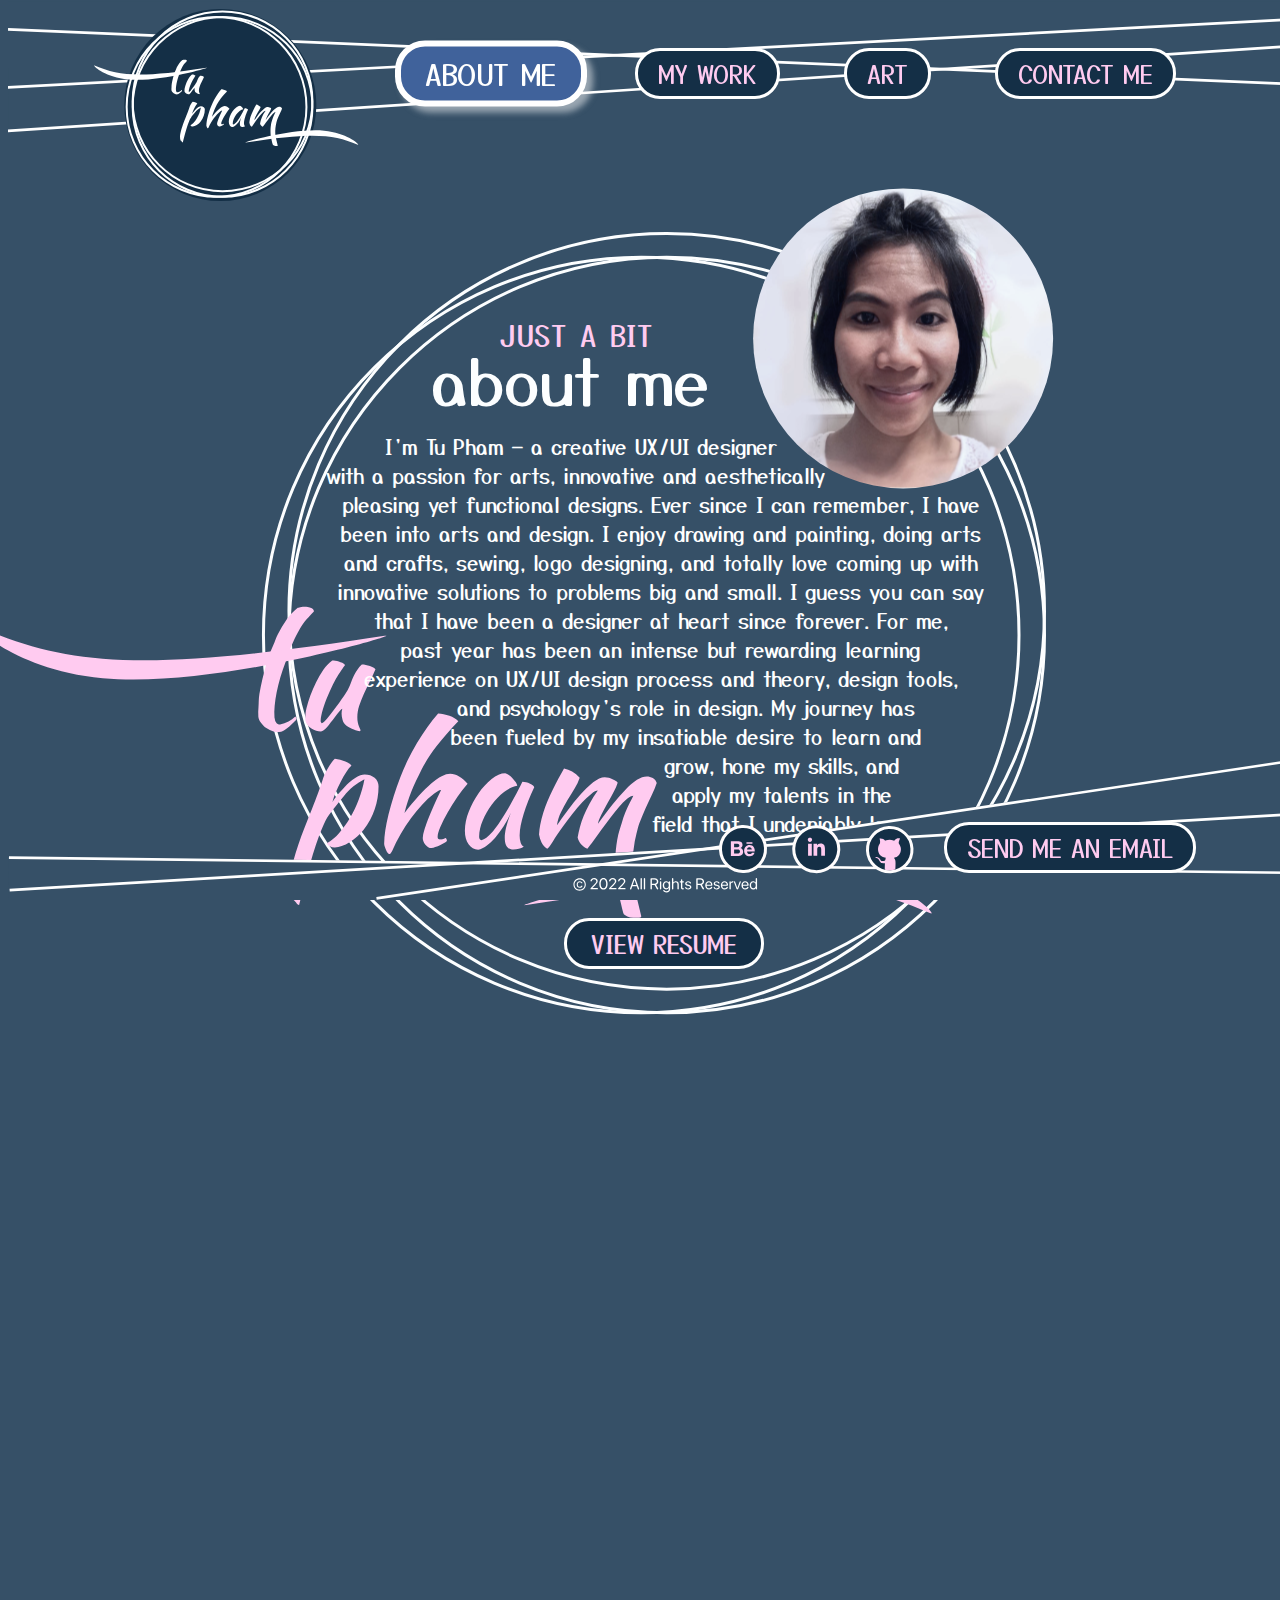
==== aboutMe.html @ 53de0c07 "my work, responsive" ====
<html>

<head>
  <title> ABOUT ME PAGE</title>
  <link rel="preconnect" href="https://fonts.googleapis.com">
  <link rel="preconnect" href="https://fonts.gstatic.com" crossorigin>
  <link href="https://fonts.googleapis.com/css2?family=Yusei+Magic&display=swap" rel="stylesheet">
  <link href="css/main.css" rel="stylesheet" type="text/css">
  <link href="css/aboutMe.css" rel="stylesheet" type="text/css">

</head>

<body>

  <header class="navigation">
    <div>
      <img class="navbg" src="images/Header.svg">
    </div>
    <div class="inline-block logo">
      <a href="../index.html"><img class="logo" src="images/logo.svg"></a>
   </div>
    <div class="mobileMenu">
      <img class="menu" src="images/menu.svg">
    </div>
    <nav class="inline-block">
      <ul>
        <li class="inline-block"> <button class="button glowBtn headerbtn" onclick="document.location.href='aboutMe.html'">ABOUT ME</button></li>
        <li class="inline-block"> <button class="button headerbtn" onclick="document.location.href='myWork.html'">MY WORK </button></li>
        <li class="inline-block"> <button class="button headerbtn" onclick="document.location.href='myArt.html'">ART </button></li>
        <li class="inline-block"> <button class="button headerbtn" onclick="document.location.href='contactMe.html'">CONTACT ME </button></li>
      </ul>
    </nav>
  </header>
  <section class="heroImg">
    <div class="wrapper">
    <div class="textHeader">
      <h1> JUST A BIT </h1>
      <h2> about me </h2>
    </div>

    <!-- <img id="portrait" src="images/picture.png"> -->
    <div class="circles">
      <img src="images/BRAND 1.svg">
    </div>
    
    <p class="p1">I’m Tu Pham — a creative UX/UI designer </p>
      <p class="p2">with a passion for arts, innovative and aesthetically</p>
      <p class="p3">pleasing yet functional designs. Ever since I can remember, I have<br>
      been into arts and design. I enjoy drawing and painting, doing arts <br>
      and crafts, sewing, logo designing, and totally love coming up with<br>
      innovative solutions to problems big and small. I guess you can say <br>
      that I have been a designer at heart since forever. For me, <br>
      past year has been an intense but rewarding learning <br>
      experience on UX/UI design process and theory, design tools, </p>
      <p class="p4">and psychology’s role in design. My journey has <br>
      been fueled by my insatiable desire to learn and </p>
      <p class="p5">grow, hone my skills, and<br>
      apply my talents in the <br>
      field that I undeniably love. </p>

      <button class="button" id="resume">VIEW RESUME</button>
  </div>
  </section>


  <footer>
    <div>
      <img id="footbg" src="images/footerLine.svg">
    </div>
    <footer class="footerBlock">
    <div class="footerList">
      <div>
      <ul>
        <li id="bē" class="inline-block"> <img src="images/bē.svg"></li>
        <li id="linkedin" class="inline-block"> <img src="images/linkedIn.svg"></li>
        <li id="github" class="inline-block"> <img src="images/github.svg"> </li>
      </ul>
      </div>
      <div>
        <button class="button emailBtn"> SEND ME AN EMAIL </button>
      </div>
    </div>
    </footer>

</body>

</html>
---- css/main.css ----
body {
  background-color: #365067;
}

.button {
  font-family: 'Yusei Magic';
  font-style: normal;
  font-weight: 400;
  font-size: 24px;
  line-height: 35px;
  text-align: center;
  color: #FFCBF0;
  background-color: #142F46;
  border: 3px solid #FFFFFF;
  padding: 5px 20px;
  text-align: center;
  text-decoration: none;
  display: auto;
  margin: 10px 20px;
  margin-right: ;
  cursor: pointer;
  border-radius: 25px;
}

.button:hover {
  background-color: #A43E87;
  color: white;
  transform: scale(1.2);
}

ul {
  /* list-style-type: none;
    margin: 0;
    padding: 0; */
  /* width: 73%%; */
  /* margin-left:auto; */
  padding: 0;
  text-align: center;
}

nav {
  width: 73%;
  padding: 1%;
}

#bē:hover {
  transform: scale(1.3);
}

#linkedin:hover {
  transform: scale(1.3);
}

#github:hover {
  transform: scale(1.3);
}

img.logo:hover {
  transform: scale(1.2);
}

section.heroImg {
  text-align: center;
  vertical-align: middle;
}

/* Header */
.navbg {
  width: 100%;
  position: fixed;
  top: 0%;
  z-index: 90;
}

img.logo {
  position: fixed;
  left: 7.36%;
  right: 74.28%;
  top: 1%;
  bottom: 0.74%;
  z-index: 130;
}
img.menu {
  position: fixed;
  right: 7%;
  top: 2%;
  z-index: 130;
  display: none;
}

nav.inline-block {
  position: fixed;
  right: 5%;
  top: 0%;
  z-index: 120;
  width: auto;
}

/* Content */
p {
  position: relative;

  font-family: 'Yusei Magic';
  font-style: normal;
  font-weight: 400;
  font-size: 20px;
  line-height: 29px;
  text-align: center;

  color: #FFFFFF;
}

div.circles {
  text-align: center;
  margin-top: 98px;
  /* margin-right: 201px; */
  margin-left: -140px;
}

#resume {
  position: relative;
  left: 425px;
  top: -760px;
  width: 200px;
  z-index: 80;
}

div.wrapper {
  width: 1043px;
  display: inline-grid;
}

#footbg {
  position: fixed;
  width: 100%;
  bottom: 0%;
  z-index: 90;
}

.inline-block {
  display: inline-block;
  vertical-align: middle;
  padding: 10px;
}

.footerBlock {
  position: fixed;
  right: 5%;
  bottom: 0%;
  z-index: 120;
}

.footerList {
  display: flex;
}

.emailBtn {
  margin-top: 24px;
}

button.glowBtn {
  color: white;
  transform: scale(1.2);
  background: #40629B;
  border: 5px solid #FFFFFF;
  box-shadow: 5px 5px 5px rgba(252, 251, 251, 0.5);
}
@media only screen and (max-width: 800px) {
  .logo {
      width: 20%;
  }

  .headerbtn {
      display: none;
  }
  img.menu {
  
    display: block;
  }
  .footerList {
    flex-direction: column-reverse;
  }

  .footerBlock {
left:25%;
right:25%;
  }
}
---- css/aboutMe.css ----
p.p1 {
    left: -70px;
    top: -650px;
  }
  
  p.p2 {
    left: -75px;
    top: -690px;
  }
  
  p.p3 {
    left: 10px;
    top: -730px;
  }
  
  p.p4 {
    left: 35px;
    top: -770px;
  }
  
  p.p5 {
    left: 131px;
    top: -810px;
  }
  
  h1 {
    position: relative;
    left: 381px;
    top: 300px;
  
    font-family: 'Yusei Magic';
    font-style: normal;
    font-weight: 400;
    font-size: 28px;
    line-height: 14px;
  
  
    display: flex;
    align-items: center;
    text-align: center;
    letter-spacing: 0.05em;
  
    color: #FFCBF0;
    margin: 0;
  }
  
  h2 {
    position: relative;
    left: 312px;
    top: 312px;
  
    font-family: 'Yusei Magic';
    font-style: normal;
    font-weight: 400;
    font-size: 64px;
    line-height: 48px;
    /* or 75% */
  
    display: flex;
    align-items: center;
    text-align: center;
    color: #FCFEFF;
    margin: 0;
  }
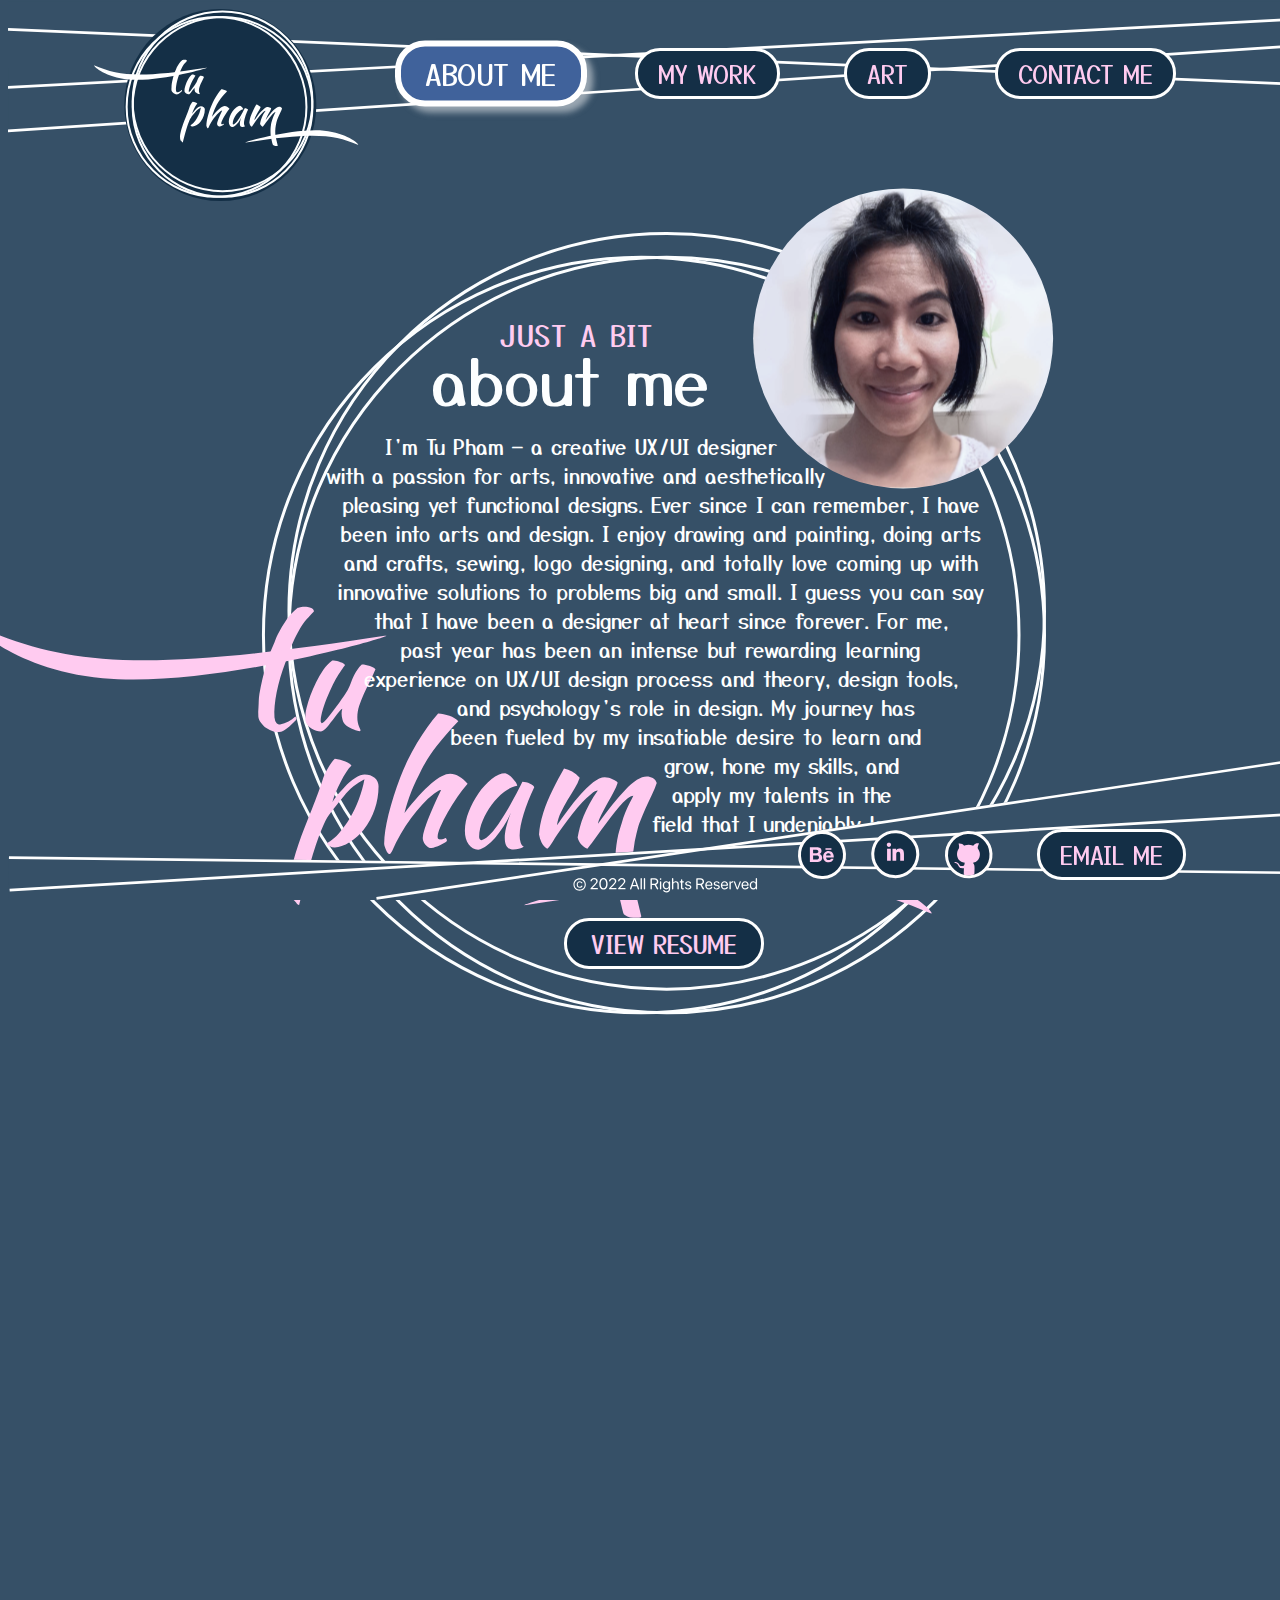
==== commit 72418f70: "responsive 3" ====
--- a/aboutMe.html
+++ b/aboutMe.html
@@ -62,24 +62,17 @@
   </div>
   </section>
 
-
   <footer>
     <div>
       <img id="footbg" src="images/footerLine.svg">
     </div>
     <footer class="footerBlock">
-    <div class="footerList">
-      <div>
       <ul>
         <li id="bē" class="inline-block"> <img src="images/bē.svg"></li>
         <li id="linkedin" class="inline-block"> <img src="images/linkedIn.svg"></li>
         <li id="github" class="inline-block"> <img src="images/github.svg"> </li>
+        <li id="emailMe" class="inline-block"> <button class="button">EMAIL ME </button> </li>
       </ul>
-      </div>
-      <div>
-        <button class="button emailBtn"> SEND ME AN EMAIL </button>
-      </div>
-    </div>
     </footer>
 
 </body>
--- a/css/main.css
+++ b/css/main.css
@@ -29,11 +29,7 @@
 }
 
 ul {
-  /* list-style-type: none;
-    margin: 0;
-    padding: 0; */
-  /* width: 73%%; */
-  /* margin-left:auto; */
+margin-bottom: 0%;
   padding: 0;
   text-align: center;
 }
@@ -140,7 +136,7 @@
 .inline-block {
   display: inline-block;
   vertical-align: middle;
-  padding: 10px;
+  padding:10px;
 }
 
 .footerBlock {
@@ -148,14 +144,7 @@
   right: 5%;
   bottom: 0%;
   z-index: 120;
-}
-
-.footerList {
-  display: flex;
-}
-
-.emailBtn {
-  margin-top: 24px;
+  margin-bottom: 0%;
 }
 
 button.glowBtn {
@@ -177,12 +166,7 @@
   
     display: block;
   }
-  .footerList {
-    flex-direction: column-reverse;
-  }
-
   .footerBlock {
-left:25%;
-right:25%;
+/* justify-content: center; */
   }
 }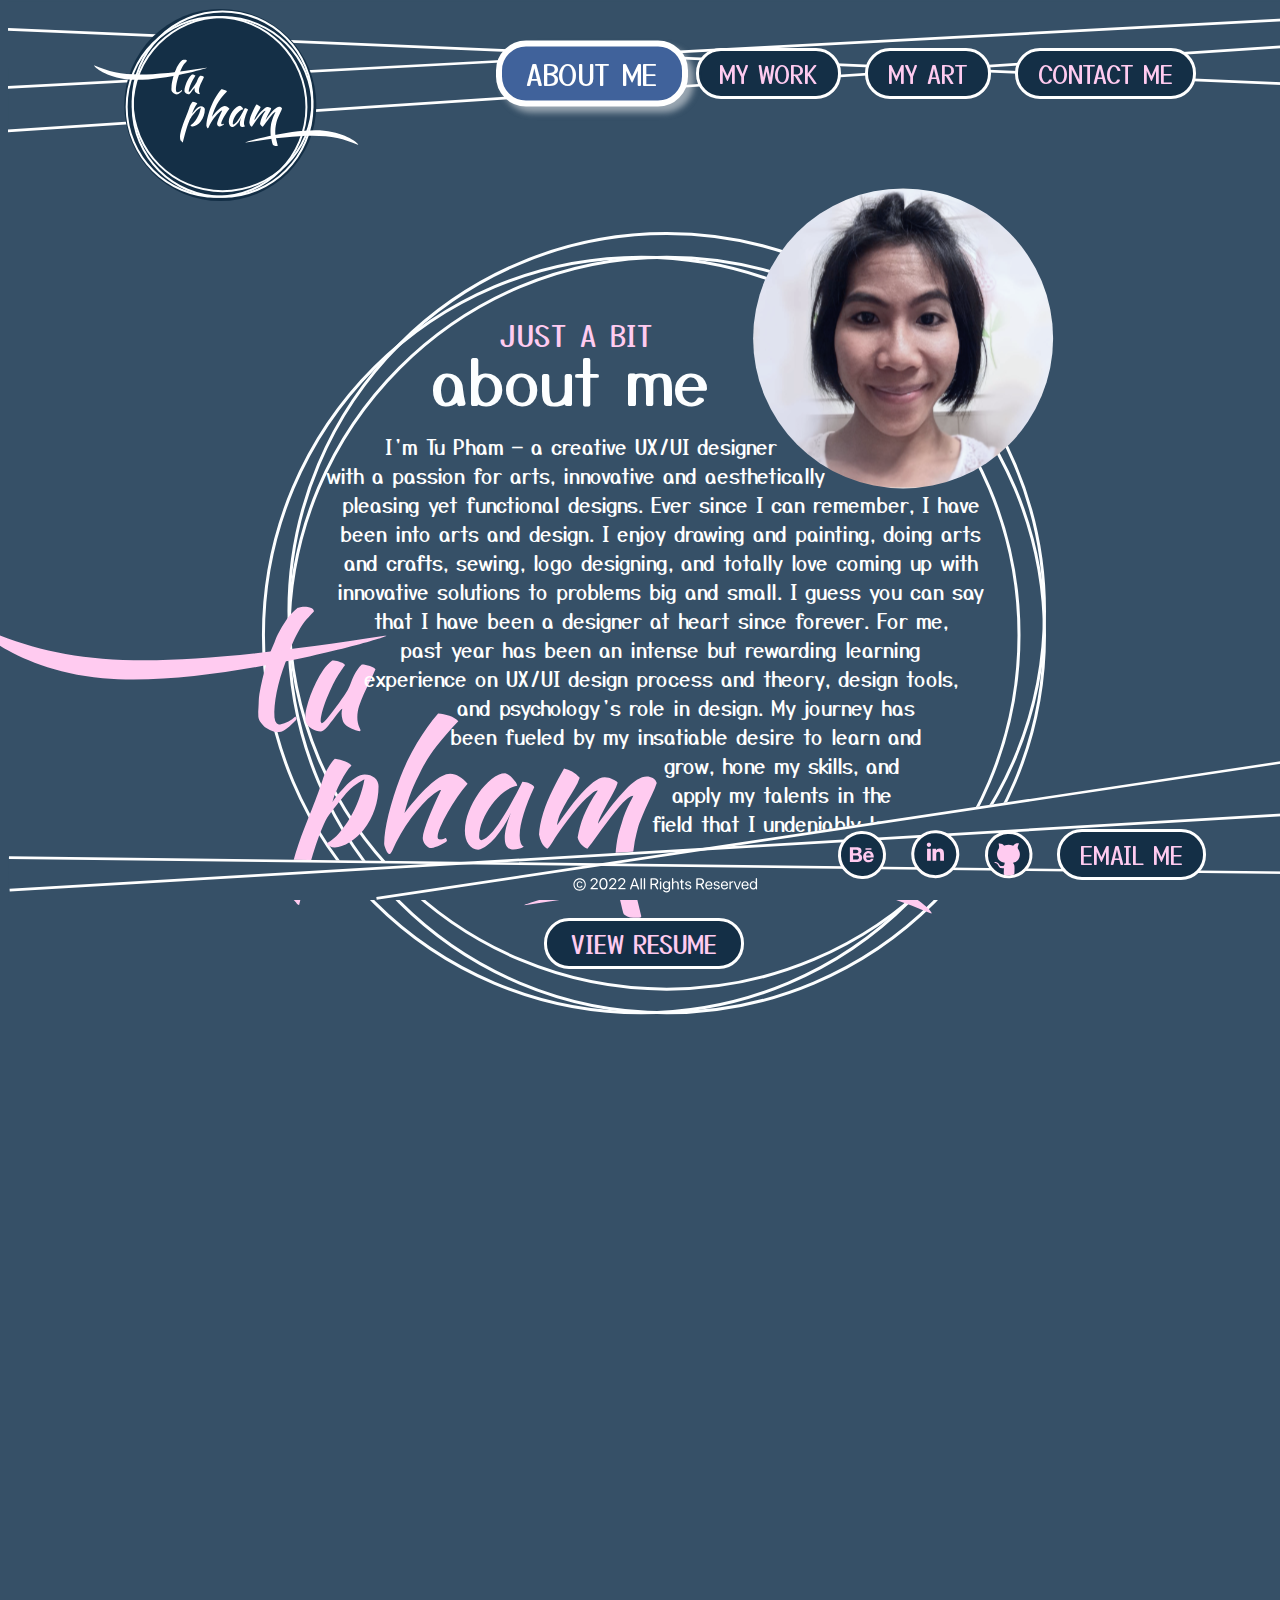
==== commit 358fa7c3: "myArt button" ====
--- a/aboutMe.html
+++ b/aboutMe.html
@@ -26,7 +26,7 @@
       <ul>
         <li class="inline-block"> <button class="button glowBtn headerbtn" onclick="document.location.href='aboutMe.html'">ABOUT ME</button></li>
         <li class="inline-block"> <button class="button headerbtn" onclick="document.location.href='myWork.html'">MY WORK </button></li>
-        <li class="inline-block"> <button class="button headerbtn" onclick="document.location.href='myArt.html'">ART </button></li>
+        <li class="inline-block"> <button class="button headerbtn" onclick="document.location.href='myArt.html'">MY ART </button></li>
         <li class="inline-block"> <button class="button headerbtn" onclick="document.location.href='contactMe.html'">CONTACT ME </button></li>
       </ul>
     </nav>
--- a/css/main.css
+++ b/css/main.css
@@ -1,5 +1,7 @@
 body {
   background-color: #365067;
+  padding-bottom: 141px;
+    height: 100%;
 }
 
 .button {
@@ -16,8 +18,7 @@
   text-align: center;
   text-decoration: none;
   display: auto;
-  margin: 10px 20px;
-  margin-right: ;
+  margin: 10px 0px;
   cursor: pointer;
   border-radius: 25px;
 }
@@ -106,12 +107,6 @@
   color: #FFFFFF;
 }
 
-div.circles {
-  text-align: center;
-  margin-top: 98px;
-  /* margin-right: 201px; */
-  margin-left: -140px;
-}
 
 #resume {
   position: relative;
--- a/css/aboutMe.css
+++ b/css/aboutMe.css
@@ -61,4 +61,11 @@
     text-align: center;
     color: #FCFEFF;
     margin: 0;
+  }
+
+div.circles {
+    text-align: center;
+    margin-top: 98px;
+  
+    margin-left: -140px;
   }